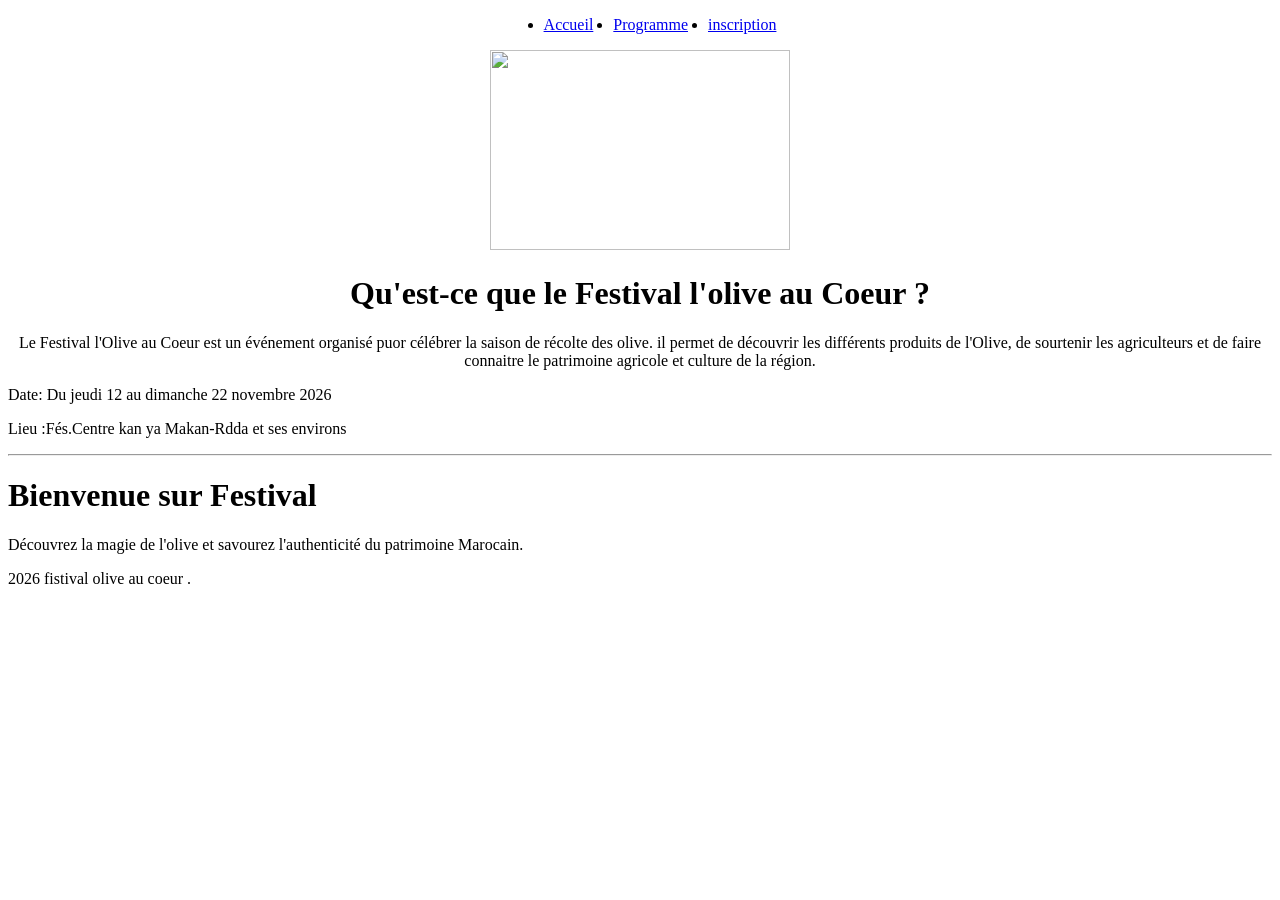
==== index.html @ a40a1318 "Add files via upload" ====
<!DOCTYPE html>
<html lang="en">
<head>
    <meta charset="UTF-8">
    <meta name="viewport" content="width=device-width, initial-scale=1.0">
    <title>Festival l'Olive au Coeur</title>
</head>
<body>
    <nav>
<ul style="list-style-type: style type none;display: flex;justify-content: center;gap: 20px;">
    <li><a href="index.html">Accueil</a></li>
    <li><a href="program.html">Programme</a></li>
    <li><a href="inscription.html">inscription</a></li>
</ul>
    </nav>
  <header>
    <center>
        <img src="image/Capture-decran-2023-10-31-a-11.02.47.png"width="300" height="200">
    <h1>Qu'est-ce que le Festival l'olive au Coeur ?</h1>
    <p>Le Festival l'Olive au Coeur est un événement organisé puor célébrer la saison
        de récolte des olive. il permet de découvrir les différents produits de l'Olive,
        de sourtenir les agriculteurs et de faire connaitre le patrimoine agricole et culture
        de la région.
    </p>
    </center>
    <p> Date: Du jeudi 12 au dimanche 22 novembre 2026</p>
    <p>Lieu :Fés.Centre kan ya Makan-Rdda et ses environs</p>
  </header>
  <hr>
  <h1>Bienvenue sur Festival</h1>
  <p>Découvrez la magie de l'olive et savourez l'authenticité du patrimoine Marocain.</p>
  <footer>2026 fistival olive au coeur .</footer>  
</body>
</html>
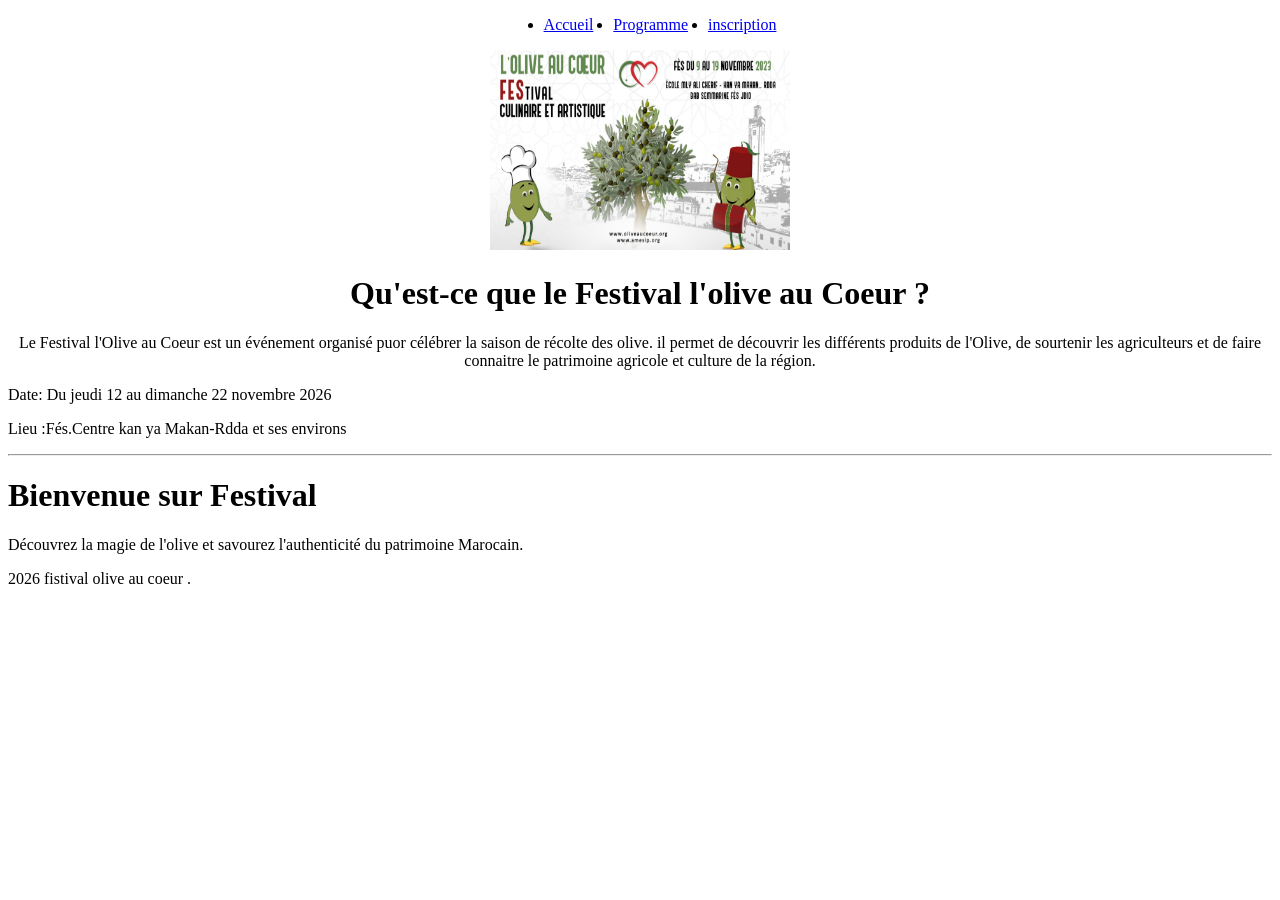
==== commit 8ad60584: "Revise index.html for structure and content accuracy Fixed HTML structure and corrected typos in the" ====
--- a/index.html
+++ b/index.html
@@ -15,7 +15,7 @@
     </nav>
   <header>
     <center>
-        <img src="image/Capture-decran-2023-10-31-a-11.02.47.png"width="300" height="200">
+        <img src="Capture-decran-2023-10-31-a-11.02.47.png"width="300" height="200">
     <h1>Qu'est-ce que le Festival l'olive au Coeur ?</h1>
     <p>Le Festival l'Olive au Coeur est un événement organisé puor célébrer la saison
         de récolte des olive. il permet de découvrir les différents produits de l'Olive,
@@ -31,4 +31,4 @@
   <p>Découvrez la magie de l'olive et savourez l'authenticité du patrimoine Marocain.</p>
   <footer>2026 fistival olive au coeur .</footer>  
 </body>
-</html>+</html>
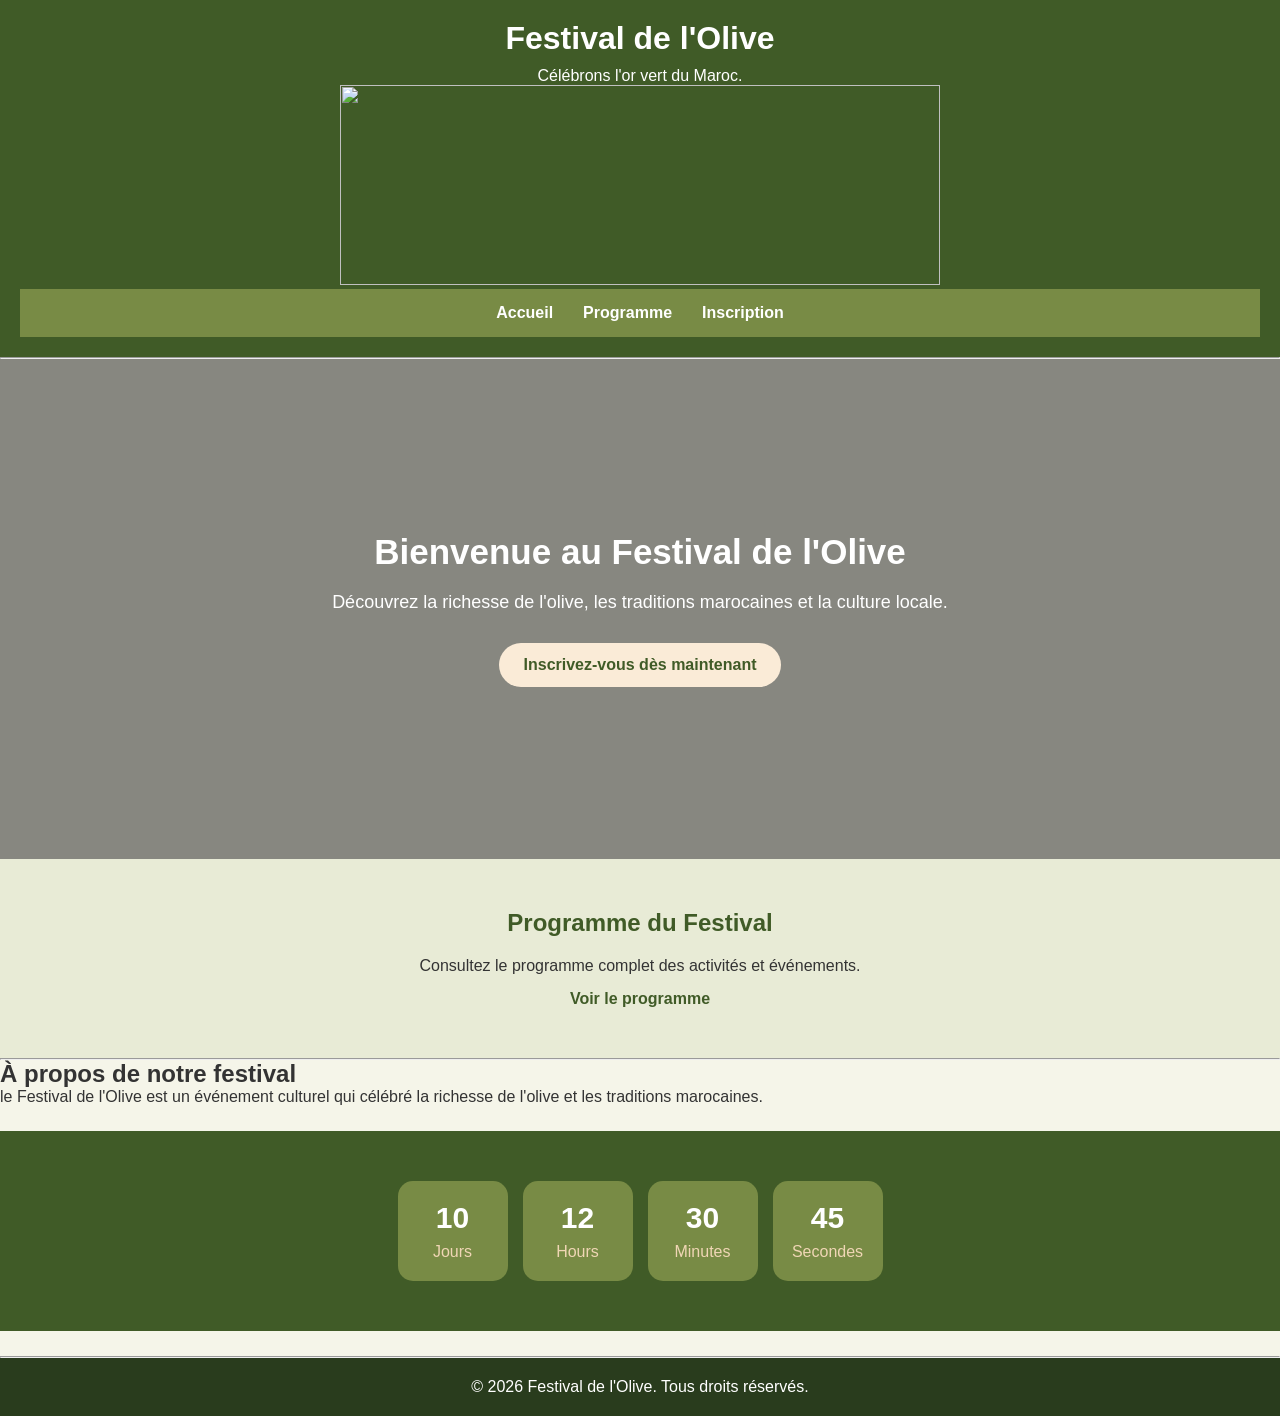
==== commit cd69f9c2: "Festival de l'olive" ====
--- a/index.html
+++ b/index.html
@@ -1,34 +1,75 @@
 <!DOCTYPE html>
-<html lang="en">
+<html lang="fr">
 <head>
     <meta charset="UTF-8">
     <meta name="viewport" content="width=device-width, initial-scale=1.0">
-    <title>Festival l'Olive au Coeur</title>
+    <title>Festival de l'Olive</title>
+    <link rel="stylesheet" href="style.css">
 </head>
 <body>
-    <nav>
-<ul style="list-style-type: style type none;display: flex;justify-content: center;gap: 20px;">
-    <li><a href="index.html">Accueil</a></li>
-    <li><a href="program.html">Programme</a></li>
-    <li><a href="inscription.html">inscription</a></li>
-</ul>
+    <header>
+        <center>
+        <h1>Festival de l'Olive</h1>
+        <p>Célébrons l'or vert du Maroc.</p>
+        <img src="image/Capture-decran-2023-10-31-a-11.02.47.png" width="600" height="200">
+        </center>
+        <center>
+    <nav class="navbar">
+        <ul>
+            <li><a href="index.html">Accueil</a></li>
+            <li><a href="program.html">Programme</a></li>
+            <li><a href="inscription.html">Inscription</a></li>
+        </ul>
     </nav>
-  <header>
-    <center>
-        <img src="Capture-decran-2023-10-31-a-11.02.47.png"width="300" height="200">
-    <h1>Qu'est-ce que le Festival l'olive au Coeur ?</h1>
-    <p>Le Festival l'Olive au Coeur est un événement organisé puor célébrer la saison
-        de récolte des olive. il permet de découvrir les différents produits de l'Olive,
-        de sourtenir les agriculteurs et de faire connaitre le patrimoine agricole et culture
-        de la région.
-    </p>
-    </center>
-    <p> Date: Du jeudi 12 au dimanche 22 novembre 2026</p>
-    <p>Lieu :Fés.Centre kan ya Makan-Rdda et ses environs</p>
-  </header>
-  <hr>
-  <h1>Bienvenue sur Festival</h1>
-  <p>Découvrez la magie de l'olive et savourez l'authenticité du patrimoine Marocain.</p>
-  <footer>2026 fistival olive au coeur .</footer>  
+        </center>
+    </header>
+    <hr>
+    <section class="hero">
+        <h2>Bienvenue au Festival de l'Olive</h2>
+        <p>Découvrez la richesse de l'olive, les traditions marocaines et la culture locale.</p>
+        <a href="inscription.html" class="btn">Inscrivez-vous dès maintenant</a>
+    </section>
+
+
+    <section class="program">
+        <h2>Programme du Festival</h2>
+        <p>Consultez le programme complet des activités et événements.</p>
+        <a href="program.html">Voir le programme</a>
+    </section>
+    <hr>
+
+    <section>
+        <h2>À propos de notre festival</h2>
+        <p>le Festival de l'Olive est un événement culturel qui célébré la richesse de l'olive et les traditions marocaines.</p>
+    </section>
+    <div class="countdown">
+        <div class="time-box">
+            <h2>10</h2>
+            <p>Jours</p>
+        </div>
+
+        <div class="time-box">
+            <h2>12</h2>
+            <p>Hours</p>
+        </div>
+
+        <div class="time-box">
+            <h2>30</h2>
+            <p>Minutes</p>
+        </div>
+
+        <div class="time-box">
+            <h2>45</h2>
+            <p>Secondes</p>
+        </div>
+
+        </div>
+
+    </section>
+
+    <hr>
+    <footer>
+        <p>&copy; 2026 Festival de l'Olive. Tous droits réservés.</p>
+    </footer>
 </body>
-</html>
+</html>
--- a/style.css
+++ b/style.css
@@ -0,0 +1,231 @@
+/* GENERAL */
+* {
+margin: 0;
+padding: 0;
+box-sizing: border-box;
+}
+
+body {
+font-family: Arial, sans-serif;
+background-color: #f5f5e9;
+color: #333;
+}.compte-a-rebours {
+    display: flex;
+}
+
+/* HEADER */
+header {
+background-color: #405b27;
+color: white;
+text-align: center;
+padding: 20px;
+}
+
+header h1 {
+font-size: 32px;
+margin-bottom: 10px;
+}
+
+/* NAVBAR */
+.navbar {
+background-color: #788b45;
+padding: 15px;
+}
+
+.navbar ul {
+list-style: none;
+display: flex;
+justify-content: center;
+gap: 30px;
+}
+
+.navbar ul li a {
+color: white;
+text-decoration: none;
+font-weight: bold;
+}
+
+.navbar ul li a:hover {
+color: #f5e6b8;
+}
+
+/* HERO */
+.hero {
+height: 500px;
+
+background-image:
+linear-gradient(rgba(0,0,0,0.45), rgba(0,0,0,0.45)),
+url("image/Capture-decran-2023-10-31-a-11.02.47.png");
+
+background-size: cover;
+background-position: center;
+
+display: flex;
+flex-direction: column;
+justify-content: center;
+align-items: center;
+
+text-align: center;
+color: white;
+padding: 20px;
+}
+
+.hero h2 {
+font-size: 35px;
+margin-bottom: 20px;
+}
+
+.hero p {
+font-size: 18px;
+margin-bottom: 30px;
+}
+
+/* BUTTON */
+.btn {
+background-color: antiquewhite;
+color: #405b27;
+padding: 13px 25px;
+text-decoration: none;
+border-radius: 25px;
+font-weight: bold;
+}
+
+.btn:hover {
+background-color: #788b45;
+color: white;
+}
+
+/* ABOUT */
+.about {
+padding: 50px 20px;
+text-align: center;
+}
+
+.about h2 {
+color: #405b27;
+margin-bottom: 20px;
+}
+
+.about p {
+font-size: 17px;
+line-height: 1.8;
+}
+
+/* PROGRAMME */
+.program {
+padding: 50px 20px;
+text-align: center;
+background-color: #e8ebd6;
+}
+
+.program h2 {
+color: #405b27;
+margin-bottom: 20px;
+}
+
+.program p {
+margin: 15px;
+}
+
+.program a {
+color: #405b27;
+font-weight: bold;
+text-decoration: none;
+}
+
+/* COUNTDOWN */
+.countdown {
+background-color: #405b27;
+color: white;
+text-align: center;
+padding: 50px 20px;
+}
+
+.countdown h2 {
+font-size: 28px;
+margin-bottom: 30px;
+}
+
+.timer {
+display: flex;
+justify-content: center;
+gap: 20px;
+flex-wrap: wrap;
+}
+
+.time-box {
+background-color: #f5f5e9;
+color: #405b27;
+padding: 20px;
+border-radius: 12px;
+width: 100px;
+}
+
+.time-box span {
+display: block;
+font-size: 30px;
+font-weight: bold;
+}
+
+.time-box small {
+font-size: 14px;
+}
+
+/* FOOTER */
+footer {
+background-color: #293c1d;
+color: white;
+text-align: center;
+padding: 20px;
+}
+
+/* RESPONSIVE */
+@media screen and (max-width: 600px) {
+.navbar ul {
+flex-wrap: wrap;
+gap: 15px;
+}
+
+.hero h2 {
+font-size: 25px;
+}
+
+.hero p {
+font-size: 16px;
+}
+}
+
+/*Countdiwn Design*/
+.countdown{
+    display: flex;
+    flex-direction: row;
+    justify-content: center;
+    align-items: center;
+    margin-top: 25px;
+    margin-bottom: 25px;
+    flex-wrap: wrap;
+    gap:15px ;
+}
+
+.time-box{ 
+    background-color: #788b45;
+    color: white;
+    width: 110px;
+    padding: 20px 10px;
+    border-radius: 15px;
+    text-align: center;
+    box-sizing: border-box;
+}
+
+.time-box h2{
+    font-size: 30px;
+    margin: 0;
+    
+}
+.time-box p{
+    font-size: 16px;
+    margin-top: 8px;
+    margin-bottom: 0;
+    color: #f0d6b5;
+}
+
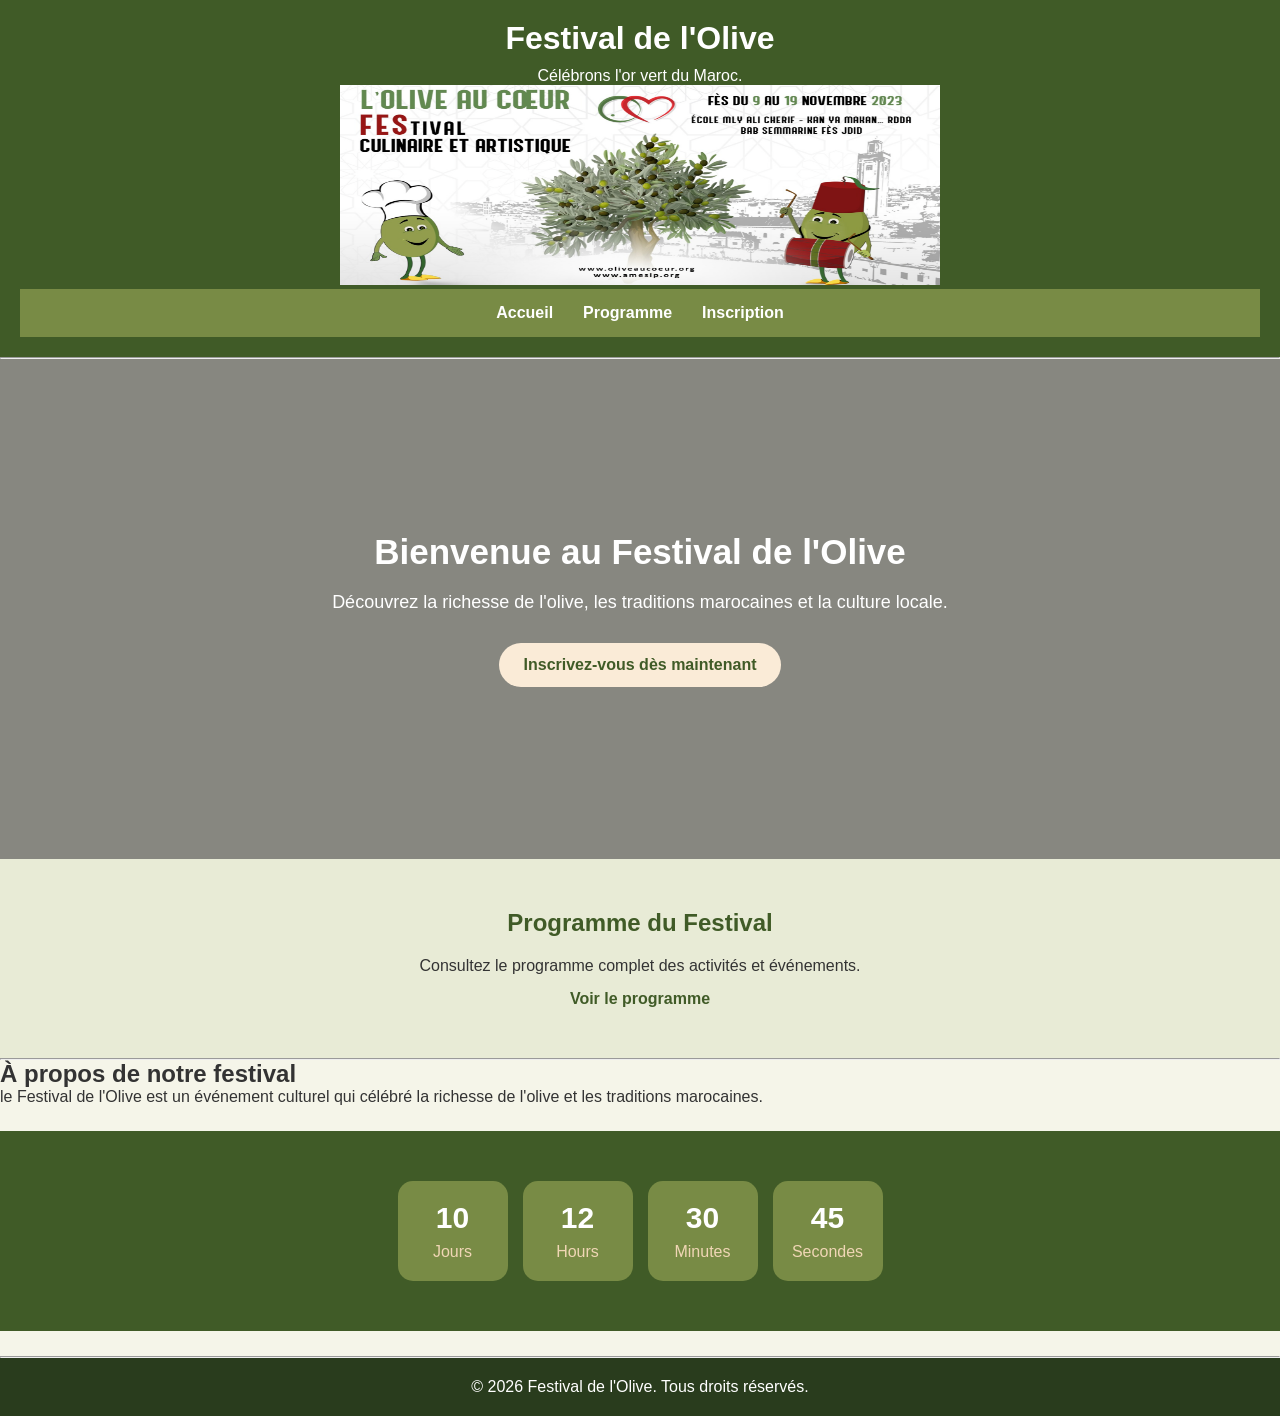
==== commit d091a442: "Add files via upload" ====
--- a/index.html
+++ b/index.html
@@ -11,7 +11,7 @@
         <center>
         <h1>Festival de l'Olive</h1>
         <p>Célébrons l'or vert du Maroc.</p>
-        <img src="image/Capture-decran-2023-10-31-a-11.02.47.png" width="600" height="200">
+        <img src="Capture-decran-2023-10-31-a-11.02.47.png" width="600" height="200">
         </center>
         <center>
     <nav class="navbar">
